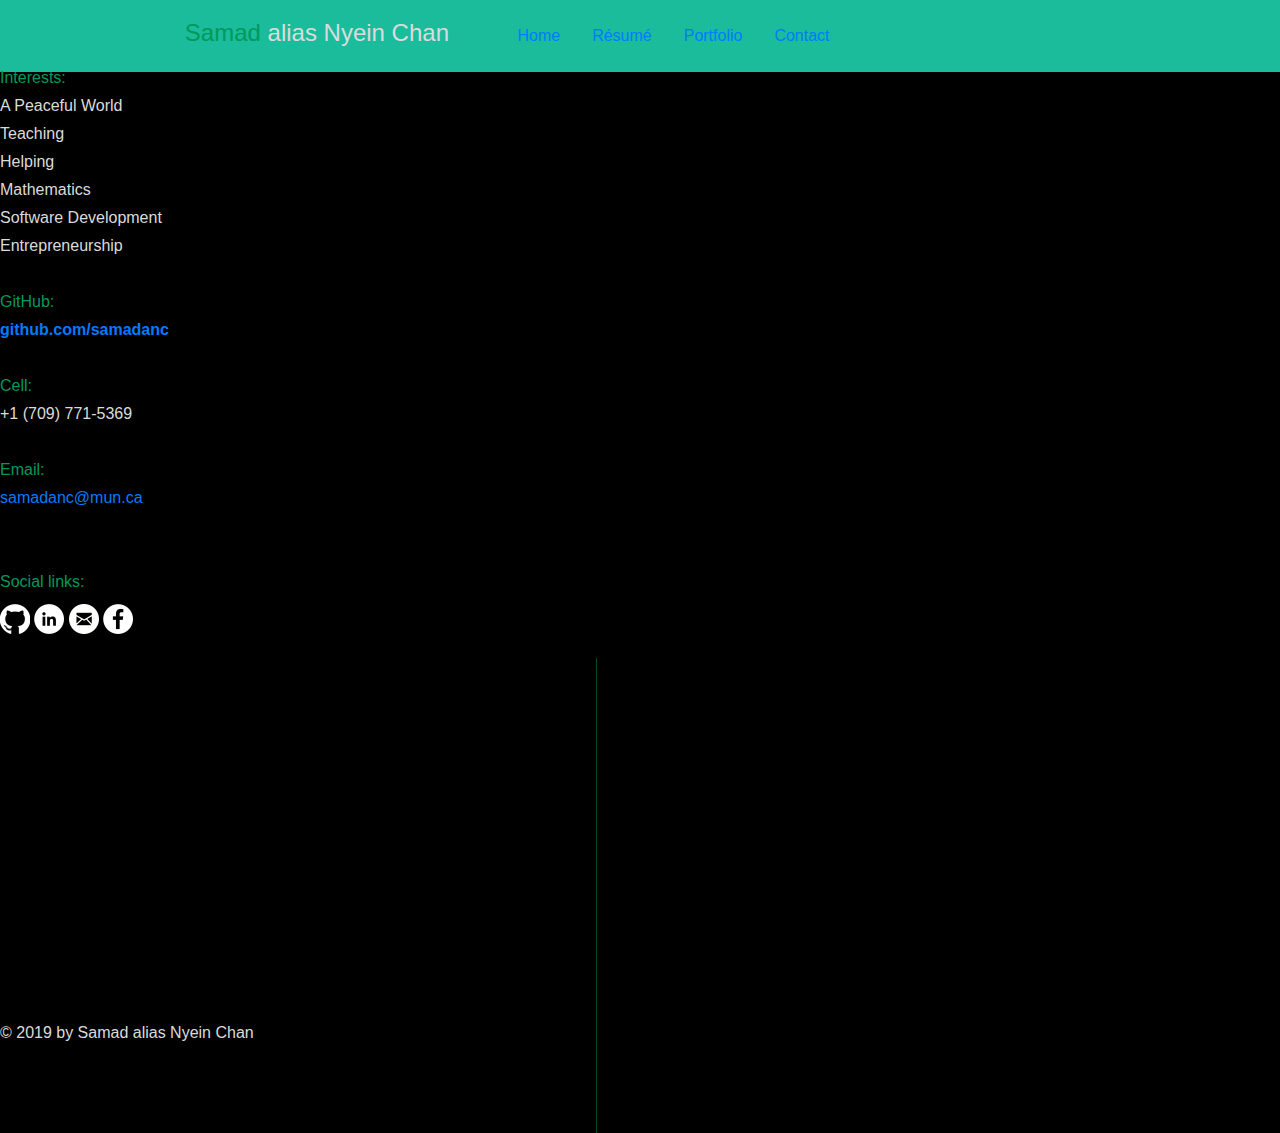
==== index.html @ d6e4c80e "added header and footer using jquery, made resume look cool" ====
<!doctype html>
<html lang="en">
<head>
<!-- Required meta tags -->
<meta charset="utf-8">
<meta name="viewport" content="width=device-width, initial-scale=1, shrink-to-fit=no">

<!-- Bootstrap CSS -->
<link rel="stylesheet" href="https://maxcdn.bootstrapcdn.com/bootstrap/4.0.0/css/bootstrap.min.css" integrity="sha384-Gn5384xqQ1aoWXA+058RXPxPg6fy4IWvTNh0E263XmFcJlSAwiGgFAW/dAiS6JXm" crossorigin="anonymous">

<link rel="stylesheet" type="text/css" href="css/main.css" />

<link rel="icon" type="image/ico/png" href="resources/images/favicon.png" />
<meta name="description" content="Samad alias Nyein Chan, Software Developer Portfolio">
<meta name="keywords" content="HTML,CSS,XML,JavaScript,Software,Developer,Samad,samadanc,portfolio,mun,cs,Java,Python,Nyein,Chan">
<meta name="author" content="Samad alias Nyein Chan">
<meta name="robots" content="index, nofollow" />

<!-- JQuery JavaScript -->
<script src="https://ajax.googleapis.com/ajax/libs/jquery/3.4.1/jquery.min.js"></script>

<script src="javascript/scripts.js"></script>

<title>Samad alias Nyein Chan</title>
</head>
<body>
	<div id="header"></div>
	<div class="index-tab-2 index-tab2-font">
		<p class="index-title-color">Interests:</p>
		<p class="body-color">A Peaceful World</p>
		<p class="body-color">Teaching</p>
		<p class="body-color">Helping</p>
		<p class="body-color">Mathematics</p>
		<p class="body-color">Software Development</p>
		<p class="body-color">Entrepreneurship</p>
		<p>&nbsp;</p>
		<p class="index-title-color">GitHub:</p>
		<p class="body-color bold-text"><a href="https://www.github.com/samadanc">﻿github.com/samadanc</a></p>
		<p>&nbsp;</p>
		<p class="index-title-color">﻿Cell:</p>
		<p class="body-color">+1&nbsp;(709) 771-5369</p>
		<p>&nbsp;</p>
		<p class="index-title-color">Email:</p>
		<p class="body-color"><a data-auto-recognition="true" data-content="samadanc@mun.ca" href="mailto:samadanc@mun.ca" data-type="mail">samadanc@mun.ca</a></p>
		<p>&nbsp;</p>
		<p>&nbsp;</p>
		<p class="index-title-color">Social links:</p>
		<p id="social-links"></p>
	</div>
	<div class="vertical-line-seperator"></div>
	
	<div id="footer"></div>
	<!-- Popper.js, then Bootstrap JS -->
	<script src="https://cdnjs.cloudflare.com/ajax/libs/popper.js/1.12.9/umd/popper.min.js" integrity="sha384-ApNbgh9B+Y1QKtv3Rn7W3mgPxhU9K/ScQsAP7hUibX39j7fakFPskvXusvfa0b4Q" crossorigin="anonymous"></script>
	<script src="https://maxcdn.bootstrapcdn.com/bootstrap/4.0.0/js/bootstrap.min.js" integrity="sha384-JZR6Spejh4U02d8jOt6vLEHfe/JQGiRRSQQxSfFWpi1MquVdAyjUar5+76PVCmYl" crossorigin="anonymous"></script>
</body>
</html>
---- css/main.css ----
/* Header/logo Title */
#header {
  padding: 1em;
  text-align: center;
  background: #1abc9c;
  .header-content {
    max-width: 80%;
    .header-name {
      color: #DBDBDB;
      font-size: 1.5em;
      .first-name {
        color: #00995B;
      }
    }
  }
}

/* Increase the font size of the heading */
.page-title {
  font-size: 3.4em;
  text-align: center;
  color: #00995B;
}

body {
  background-color: black;
}

.index-tab2-font {
    font-size: 1em;
    font-family: helvetica-w01-light, helvetica-w02-light, sans-serif;
	  line-height: 0.75em;
}

.index-title-color {
	color: #00995B;
}

.body-color {
	color: #DBDBDB;
}

.index-tab-2 {
	width: 16em;
	height: auto;
	min-height: 26.75em;
}

.bold-text {
	font-weight: bold;
}

.black-font {
  color: black;
}

.vertical-line-seperator {
  position: relative;
  margin: 24px 0px -112px 0;
  left: 596px;
  justify-self: start;
  align-self: start;
  display: block;
  border-left: 1px solid rgba(0, 77, 46, 1);
  height: 475px;
  width: 0px;
}

.social-link-img {
  width: 1.875em;
  height: 1.875em;
}

.pad-right {
  padding-right: var(--scale);
}

.pad-bottom {
  padding-bottom: var(--scale);
}
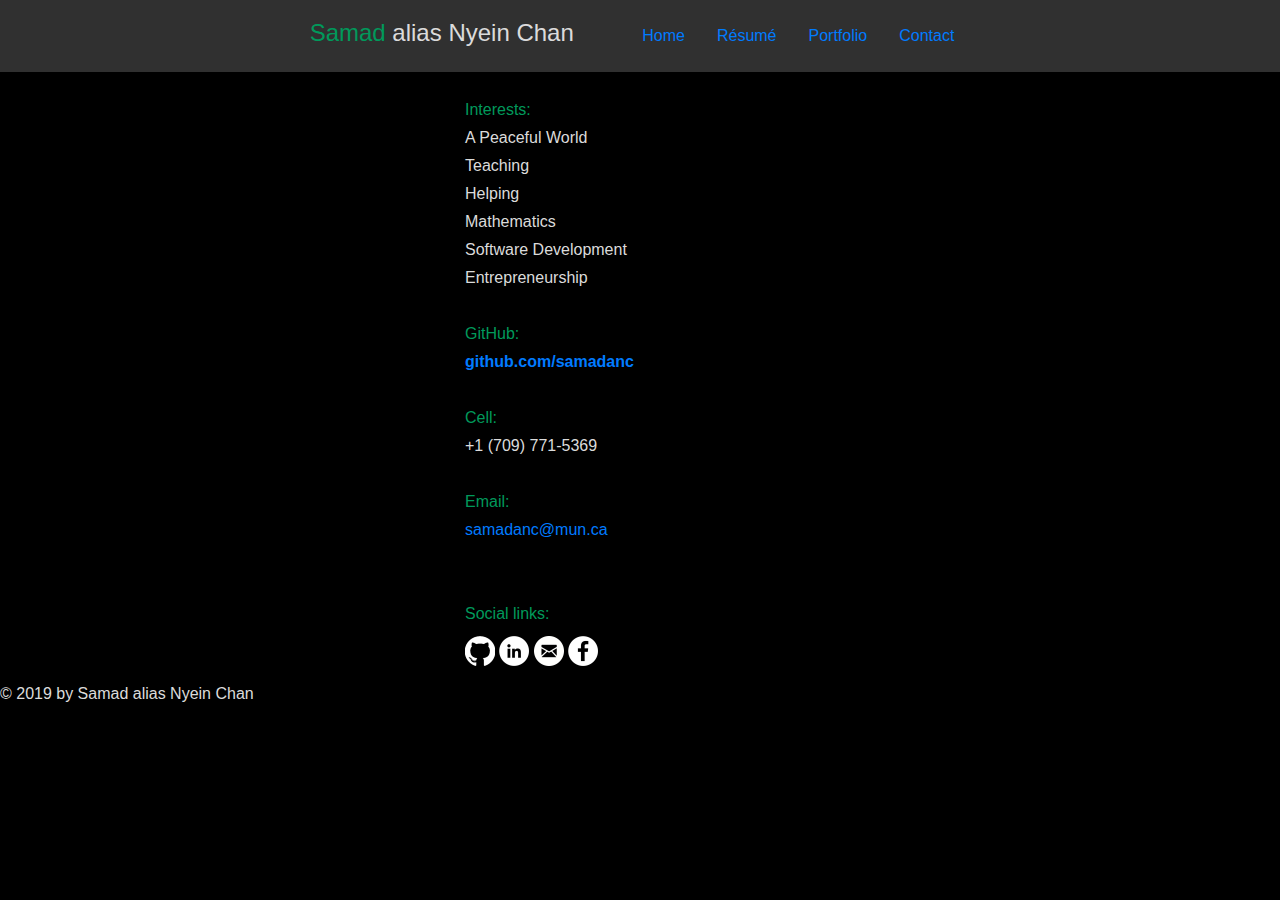
==== commit 7459e0be: "added better styling, realigned content on index" ====
--- a/index.html
+++ b/index.html
@@ -25,29 +25,41 @@
 </head>
 <body>
 	<div id="header"></div>
-	<div class="index-tab-2 index-tab2-font">
-		<p class="index-title-color">Interests:</p>
-		<p class="body-color">A Peaceful World</p>
-		<p class="body-color">Teaching</p>
-		<p class="body-color">Helping</p>
-		<p class="body-color">Mathematics</p>
-		<p class="body-color">Software Development</p>
-		<p class="body-color">Entrepreneurship</p>
-		<p>&nbsp;</p>
-		<p class="index-title-color">GitHub:</p>
-		<p class="body-color bold-text"><a href="https://www.github.com/samadanc">﻿github.com/samadanc</a></p>
-		<p>&nbsp;</p>
-		<p class="index-title-color">﻿Cell:</p>
-		<p class="body-color">+1&nbsp;(709) 771-5369</p>
-		<p>&nbsp;</p>
-		<p class="index-title-color">Email:</p>
-		<p class="body-color"><a data-auto-recognition="true" data-content="samadanc@mun.ca" href="mailto:samadanc@mun.ca" data-type="mail">samadanc@mun.ca</a></p>
-		<p>&nbsp;</p>
-		<p>&nbsp;</p>
-		<p class="index-title-color">Social links:</p>
-		<p id="social-links"></p>
+	<div class="container pad-top" style="--scale: 2em;">
+		<div class="row">
+			<div class="col-sm-4"></div>
+			<div class="index-tab-2 index-tab2-font d-inline-block col-sm-4">
+				<p class="index-title-color">Interests:</p>
+				<p class="body-color">A Peaceful World</p>
+				<p class="body-color">Teaching</p>
+				<p class="body-color">Helping</p>
+				<p class="body-color">Mathematics</p>
+				<p class="body-color">Software Development</p>
+				<p class="body-color">Entrepreneurship</p>
+				<p>&nbsp;</p>
+				<p class="index-title-color">GitHub:</p>
+				<p class="body-color bold-text"><a href="https://www.github.com/samadanc">﻿github.com/samadanc</a></p>
+				<p>&nbsp;</p>
+				<p class="index-title-color">﻿Cell:</p>
+				<p class="body-color">+1&nbsp;(709) 771-5369</p>
+				<p>&nbsp;</p>
+				<p class="index-title-color">Email:</p>
+				<p class="body-color"><a data-auto-recognition="true" data-content="samadanc@mun.ca" href="mailto:samadanc@mun.ca" data-type="mail">samadanc@mun.ca</a></p>
+				<p>&nbsp;</p>
+				<p>&nbsp;</p>
+				<p class="index-title-color">Social links:</p>
+				<p id="social-links"></p>
+			</div>
+			<div class="col-sm-4"></div>
+		</div>
 	</div>
-	<div class="vertical-line-seperator"></div>
+	<!-- <div class="my-picture d-inline-block">
+		<a href="#" class="previous round">&#8249;</a>
+		<img class="my-picture" title="me." src="resources/images/my-picture.jpg"></img>
+		<a href="#" class="next round">&#8250;</a>
+	</div> -->
+	
+	<!-- <div class="vertical-line-seperator"></div> -->
 	
 	<div id="footer"></div>
 	<!-- Popper.js, then Bootstrap JS -->
--- a/css/main.css
+++ b/css/main.css
@@ -1,18 +1,21 @@
-/* Header/logo Title */
+/* Header CRUD*/
 #header {
   padding: 1em;
   text-align: center;
-  background: #1abc9c;
-  .header-content {
-    max-width: 80%;
-    .header-name {
-      color: #DBDBDB;
-      font-size: 1.5em;
-      .first-name {
-        color: #00995B;
-      }
-    }
-  }
+  background: #303030;
+}
+
+.header-content {
+  max-width: 100%;
+}
+
+.header-name {
+  color: #DBDBDB;
+  font-size: 1.5em;
+}
+
+.first-name {
+  color: #00995B;
 }
 
 /* Increase the font size of the heading */
@@ -24,6 +27,11 @@
 
 body {
   background-color: black;
+}
+
+.my-picture {
+  width: 18em;
+  height: auto;
 }
 
 .index-tab2-font {
@@ -77,4 +85,8 @@
 
 .pad-bottom {
   padding-bottom: var(--scale);
+}
+
+.pad-top {
+  padding-top: var(--scale);
 }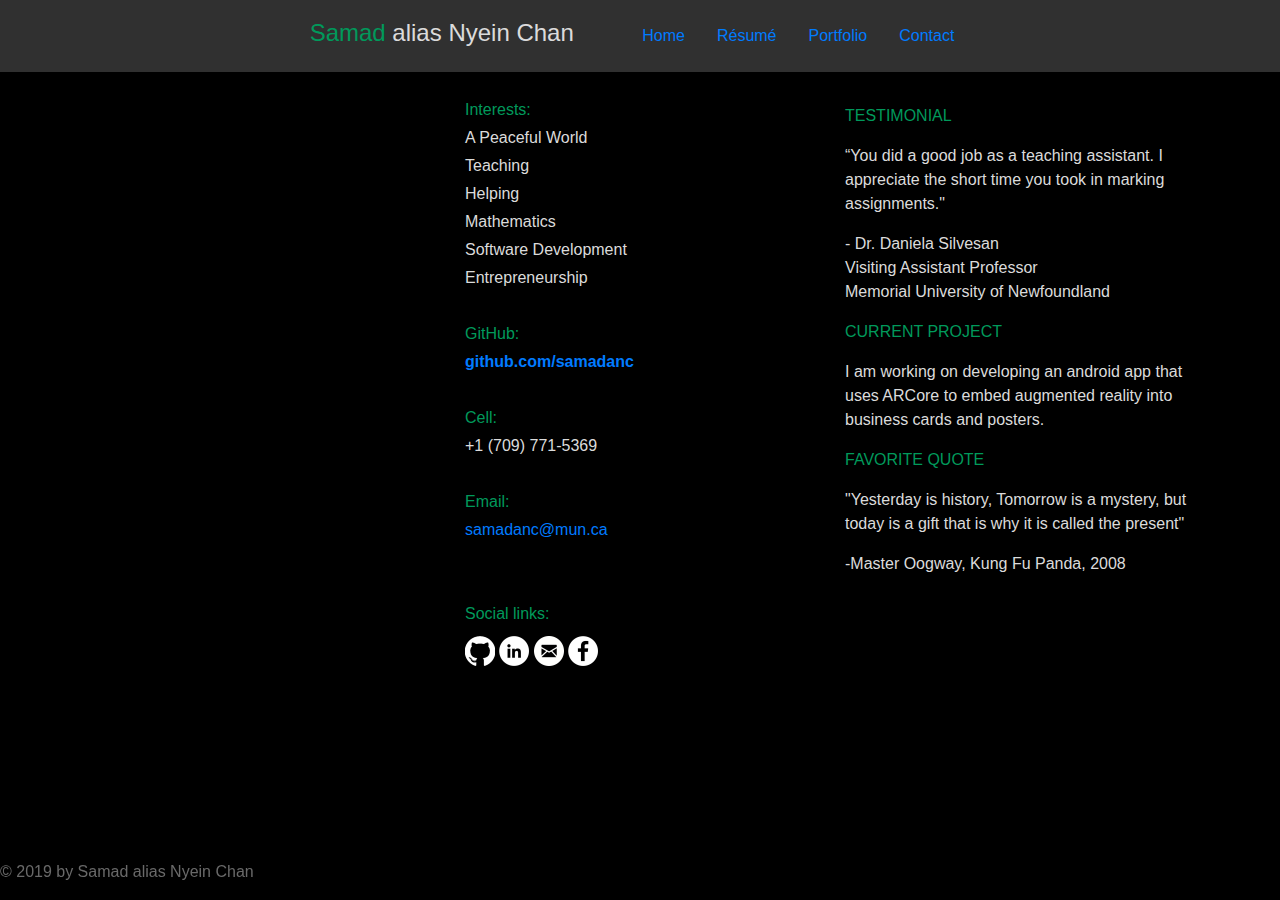
==== commit 3c752ee2: "fixed social links, added more content to index" ====
--- a/index.html
+++ b/index.html
@@ -27,7 +27,9 @@
 	<div id="header"></div>
 	<div class="container pad-top" style="--scale: 2em;">
 		<div class="row">
-			<div class="col-sm-4"></div>
+			<div class="col-sm-4 text-center">
+				<!-- <img class="my-picture" title="me." src="resources/images/my-picture-2.png"></img> -->
+			</div>
 			<div class="index-tab-2 index-tab2-font d-inline-block col-sm-4">
 				<p class="index-title-color">Interests:</p>
 				<p class="body-color">A Peaceful World</p>
@@ -50,7 +52,36 @@
 				<p class="index-title-color">Social links:</p>
 				<p id="social-links"></p>
 			</div>
-			<div class="col-sm-4"></div>
+			<div class="col-sm-4">
+				<div class="container">
+					<div class="row index-testimonial">
+						<p class="index-title-color">TESTIMONIAL</p>
+						<p class="body-color">
+							“You did a good job as a teaching assistant. I appreciate the short time you took in marking assignments."
+						</p>
+						<p class="body-color">
+							- Dr. Daniela Silvesan <br />
+							Visiting Assistant Professor <br />
+							Memorial University of Newfoundland
+						</p>
+					</div>
+					<div class="row index-current-project">
+						<p class="index-title-color">CURRENT PROJECT</p>
+						<p class="body-color">
+							I am working on developing an android app that uses ARCore to embed augmented reality into business cards and posters.
+						</p>
+					</div>
+					<div class="row index-favorite-quote">
+						<p class="index-title-color">FAVORITE QUOTE</p>
+						<p class="body-color">
+							"Yesterday is history, Tomorrow is a mystery, but today is a gift that is why it is called the present"
+						</p>
+						<p class="body-color">
+							-Master Oogway, Kung Fu Panda, 2008
+						</p>
+					</div>
+				</div>
+			</div>
 		</div>
 	</div>
 	<!-- <div class="my-picture d-inline-block">
--- a/css/main.css
+++ b/css/main.css
@@ -30,13 +30,14 @@
 }
 
 .my-picture {
-  width: 18em;
+  width: 14em;
   height: auto;
+  align-items: center;
 }
 
 .index-tab2-font {
     font-size: 1em;
-    font-family: helvetica-w01-light, helvetica-w02-light, sans-serif;
+    font-family: sans-serif;
 	  line-height: 0.75em;
 }
 
@@ -48,18 +49,8 @@
 	color: #DBDBDB;
 }
 
-.index-tab-2 {
-	width: 16em;
-	height: auto;
-	min-height: 26.75em;
-}
-
 .bold-text {
 	font-weight: bold;
-}
-
-.black-font {
-  color: black;
 }
 
 .vertical-line-seperator {
@@ -72,6 +63,10 @@
   border-left: 1px solid rgba(0, 77, 46, 1);
   height: 475px;
   width: 0px;
+}
+
+.social-link:hover {
+  text-decoration: none;
 }
 
 .social-link-img {
@@ -89,4 +84,14 @@
 
 .pad-top {
   padding-top: var(--scale);
+}
+
+/* Footer CRUD */
+
+#footer {
+  position: fixed;
+  left: 0;
+  bottom: 0;
+  width: 100%;
+  color: #696969;
 }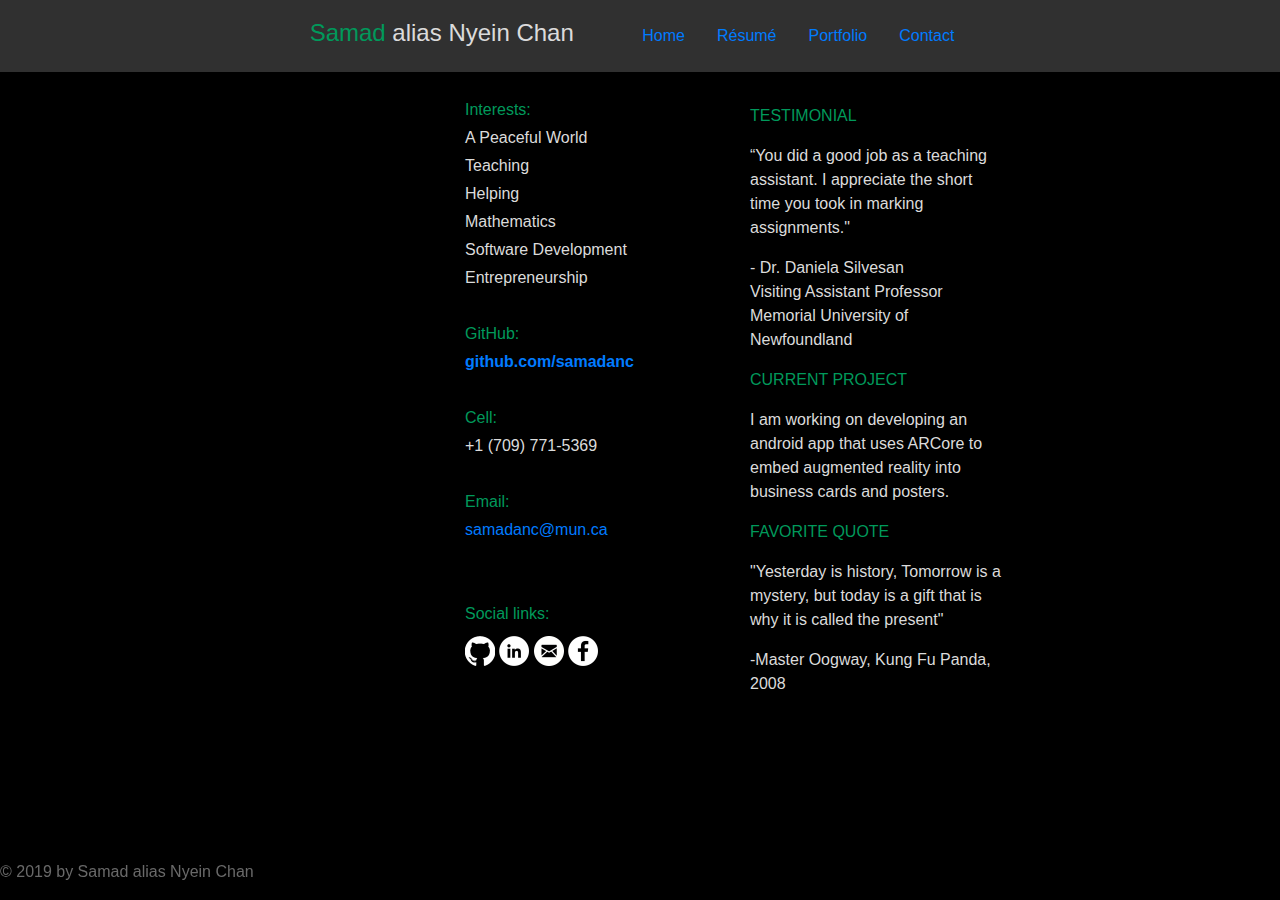
==== commit b38e0378: "added content to portfoio" ====
--- a/index.html
+++ b/index.html
@@ -27,10 +27,11 @@
 	<div id="header"></div>
 	<div class="container pad-top" style="--scale: 2em;">
 		<div class="row">
-			<div class="col-sm-4 text-center">
+			<div class="col-sm-2"></div>
+			<div class="col-sm-2 text-center">
 				<!-- <img class="my-picture" title="me." src="resources/images/my-picture-2.png"></img> -->
 			</div>
-			<div class="index-tab-2 index-tab2-font d-inline-block col-sm-4">
+			<div class="index-tab-2 index-tab2-font d-inline-block col-sm-3">
 				<p class="index-title-color">Interests:</p>
 				<p class="body-color">A Peaceful World</p>
 				<p class="body-color">Teaching</p>
@@ -52,7 +53,7 @@
 				<p class="index-title-color">Social links:</p>
 				<p id="social-links"></p>
 			</div>
-			<div class="col-sm-4">
+			<div class="col-sm-3">
 				<div class="container">
 					<div class="row index-testimonial">
 						<p class="index-title-color">TESTIMONIAL</p>
@@ -82,6 +83,7 @@
 					</div>
 				</div>
 			</div>
+			<div class="col-sm-2"></div>
 		</div>
 	</div>
 	<!-- <div class="my-picture d-inline-block">
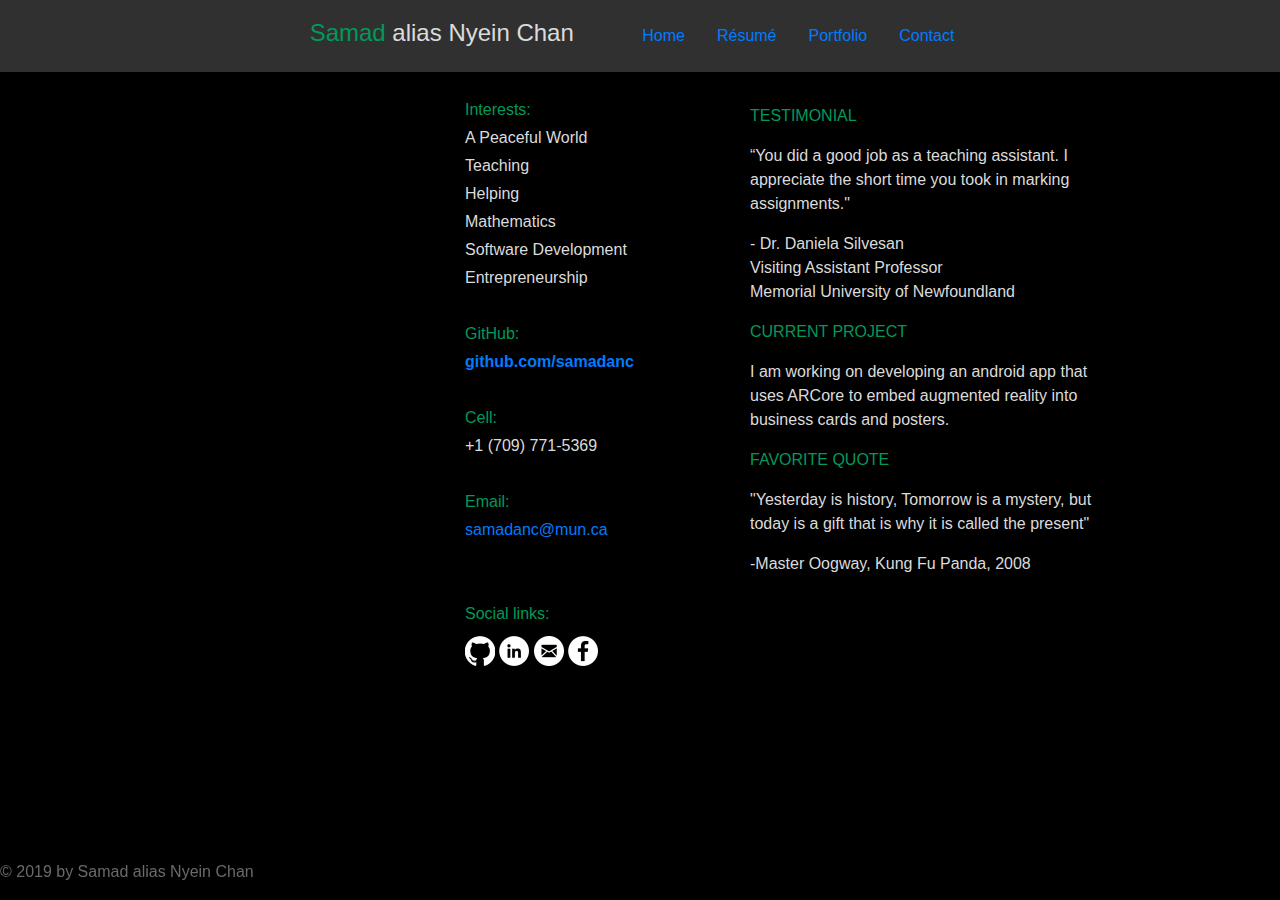
==== commit 0bc532b1: "added content to contacts. css cleanup. And that's all I can remember :)" ====
--- a/index.html
+++ b/index.html
@@ -27,8 +27,8 @@
 	<div id="header"></div>
 	<div class="container pad-top" style="--scale: 2em;">
 		<div class="row">
-			<div class="col-sm-2"></div>
-			<div class="col-sm-2 text-center">
+			<div class="col-sm-1"></div>
+			<div class="col-sm-3 text-center">
 				<!-- <img class="my-picture" title="me." src="resources/images/my-picture-2.png"></img> -->
 			</div>
 			<div class="index-tab-2 index-tab2-font d-inline-block col-sm-3">
@@ -51,9 +51,9 @@
 				<p>&nbsp;</p>
 				<p>&nbsp;</p>
 				<p class="index-title-color">Social links:</p>
-				<p id="social-links"></p>
+				<div id="social-links"></div>
 			</div>
-			<div class="col-sm-3">
+			<div class="col-sm-4">
 				<div class="container">
 					<div class="row index-testimonial">
 						<p class="index-title-color">TESTIMONIAL</p>
@@ -83,7 +83,7 @@
 					</div>
 				</div>
 			</div>
-			<div class="col-sm-2"></div>
+			<div class="col-sm-1"></div>
 		</div>
 	</div>
 	<!-- <div class="my-picture d-inline-block">
--- a/css/main.css
+++ b/css/main.css
@@ -1,8 +1,21 @@
+/* Root CRUD */
+:root {
+  --body-color: #DBDBDB;
+  --brand-color: #00995B;
+  --muted-color: #696969;
+  --header-bg-color: #303030;
+  --body-bg-color: black;
+}
+
 /* Header CRUD*/
 #header {
   padding: 1em;
   text-align: center;
-  background: #303030;
+  background: var(--header-bg-color);
+}
+
+.nav-item {
+  display: block;
 }
 
 .header-content {
@@ -10,23 +23,23 @@
 }
 
 .header-name {
-  color: #DBDBDB;
+  color: var(--body-color);
   font-size: 1.5em;
 }
 
 .first-name {
-  color: #00995B;
+  color: var(--brand-color);
 }
 
 /* Increase the font size of the heading */
 .page-title {
   font-size: 3.4em;
   text-align: center;
-  color: #00995B;
+  color: var(--brand-color);
 }
 
 body {
-  background-color: black;
+  background-color: var(--body-bg-color);
 }
 
 .my-picture {
@@ -42,11 +55,11 @@
 }
 
 .index-title-color {
-	color: #00995B;
+	color: var(--brand-color);
 }
 
 .body-color {
-	color: #DBDBDB;
+	color: var(--body-color);
 }
 
 .bold-text {
@@ -86,6 +99,14 @@
   padding-top: var(--scale);
 }
 
+.form-control {
+  color: var(--body-color);
+}
+
+.form-control:focus {
+  color: var(--body-color);
+}
+
 /* Footer CRUD */
 
 #footer {
@@ -93,5 +114,5 @@
   left: 0;
   bottom: 0;
   width: 100%;
-  color: #696969;
+  color: var(--muted-color);
 }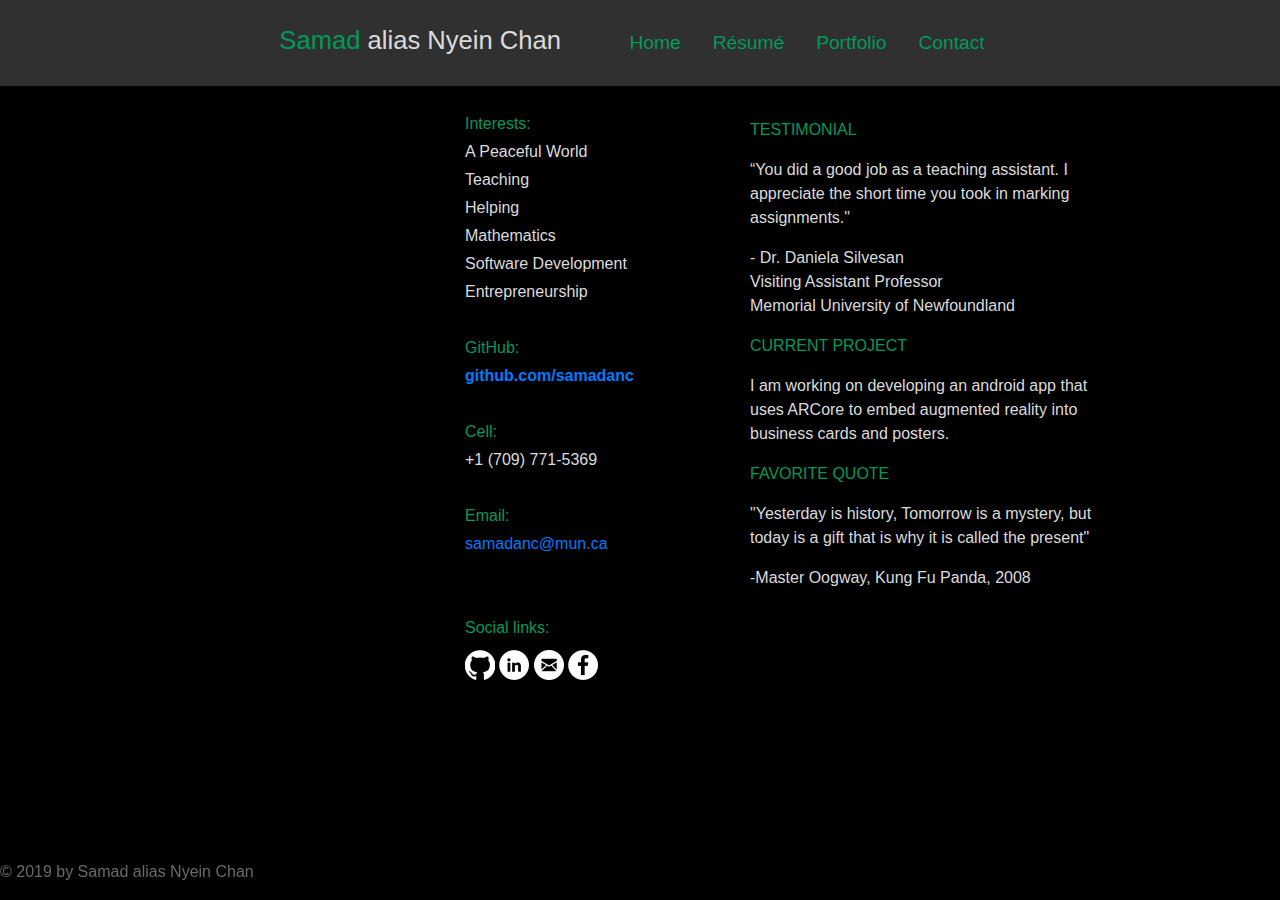
==== commit 3ecee370: "don't know what I did" ====
--- a/index.html
+++ b/index.html
@@ -1,27 +1,27 @@
 <!doctype html>
 <html lang="en">
 <head>
-<!-- Required meta tags -->
-<meta charset="utf-8">
-<meta name="viewport" content="width=device-width, initial-scale=1, shrink-to-fit=no">
+	<!-- Required meta tags -->
+	<meta charset="utf-8">
+	<meta name="viewport" content="width=device-width, initial-scale=1, shrink-to-fit=no">
 
-<!-- Bootstrap CSS -->
-<link rel="stylesheet" href="https://maxcdn.bootstrapcdn.com/bootstrap/4.0.0/css/bootstrap.min.css" integrity="sha384-Gn5384xqQ1aoWXA+058RXPxPg6fy4IWvTNh0E263XmFcJlSAwiGgFAW/dAiS6JXm" crossorigin="anonymous">
+	<!-- Bootstrap CSS -->
+	<link rel="stylesheet" href="https://maxcdn.bootstrapcdn.com/bootstrap/4.0.0/css/bootstrap.min.css" integrity="sha384-Gn5384xqQ1aoWXA+058RXPxPg6fy4IWvTNh0E263XmFcJlSAwiGgFAW/dAiS6JXm" crossorigin="anonymous">
 
-<link rel="stylesheet" type="text/css" href="css/main.css" />
+	<link rel="stylesheet" type="text/css" href="css/main.css" />
 
-<link rel="icon" type="image/ico/png" href="resources/images/favicon.png" />
-<meta name="description" content="Samad alias Nyein Chan, Software Developer Portfolio">
-<meta name="keywords" content="HTML,CSS,XML,JavaScript,Software,Developer,Samad,samadanc,portfolio,mun,cs,Java,Python,Nyein,Chan">
-<meta name="author" content="Samad alias Nyein Chan">
-<meta name="robots" content="index, nofollow" />
+	<link rel="icon" type="image/ico/png" href="resources/images/favicon.png" />
+	<meta name="description" content="Samad alias Nyein Chan, Software Developer Portfolio">
+	<meta name="keywords" content="HTML,CSS,XML,JavaScript,Software,Developer,Samad,samadanc,portfolio,mun,cs,Java,Python,Nyein,Chan">
+	<meta name="author" content="Samad alias Nyein Chan">
+	<meta name="robots" content="index, nofollow" />
 
-<!-- JQuery JavaScript -->
-<script src="https://ajax.googleapis.com/ajax/libs/jquery/3.4.1/jquery.min.js"></script>
+	<!-- JQuery JavaScript -->
+	<script src="https://ajax.googleapis.com/ajax/libs/jquery/3.4.1/jquery.min.js"></script>
 
-<script src="javascript/scripts.js"></script>
+	<script src="javascript/scripts.js"></script>
 
-<title>Samad alias Nyein Chan</title>
+	<title>Samad alias Nyein Chan</title>
 </head>
 <body>
 	<div id="header"></div>
--- a/css/main.css
+++ b/css/main.css
@@ -2,6 +2,7 @@
 :root {
   --body-color: #DBDBDB;
   --brand-color: #00995B;
+  --dark-brand-color: #007848;
   --muted-color: #696969;
   --header-bg-color: #303030;
   --body-bg-color: black;
@@ -9,13 +10,23 @@
 
 /* Header CRUD*/
 #header {
-  padding: 1em;
+  padding: 1.3em;
   text-align: center;
   background: var(--header-bg-color);
 }
 
 .nav-item {
   display: block;
+  font-size: 1.2em;
+}
+
+.brand-link {
+  color: var(--brand-color);  
+}
+
+.brand-link:hover {
+  text-decoration: none;
+  color: var(--dark-brand-color);
 }
 
 .header-content {
@@ -24,7 +35,7 @@
 
 .header-name {
   color: var(--body-color);
-  font-size: 1.5em;
+  font-size: 1.6em;
 }
 
 .first-name {
@@ -33,7 +44,7 @@
 
 /* Increase the font size of the heading */
 .page-title {
-  font-size: 3.4em;
+  font-size: 2.7em;
   text-align: center;
   color: var(--brand-color);
 }
@@ -66,6 +77,17 @@
 	font-weight: bold;
 }
 
+.brand-btn {
+  color: var(--body-color);
+  background-color: var(--brand-color);
+}
+
+.brand-btn:hover {
+  color: var(--brand-color);
+  background-color: var(--body-color);
+  border-color: var(--brand-color);
+}
+
 .vertical-line-seperator {
   position: relative;
   margin: 24px 0px -112px 0;
@@ -87,6 +109,10 @@
   height: 1.875em;
 }
 
+.pad-left {
+  padding-left: var(--scale);
+}
+
 .pad-right {
   padding-right: var(--scale);
 }
@@ -97,6 +123,10 @@
 
 .pad-top {
   padding-top: var(--scale);
+}
+
+.pad-all {
+  padding: var(--scale);
 }
 
 .form-control {
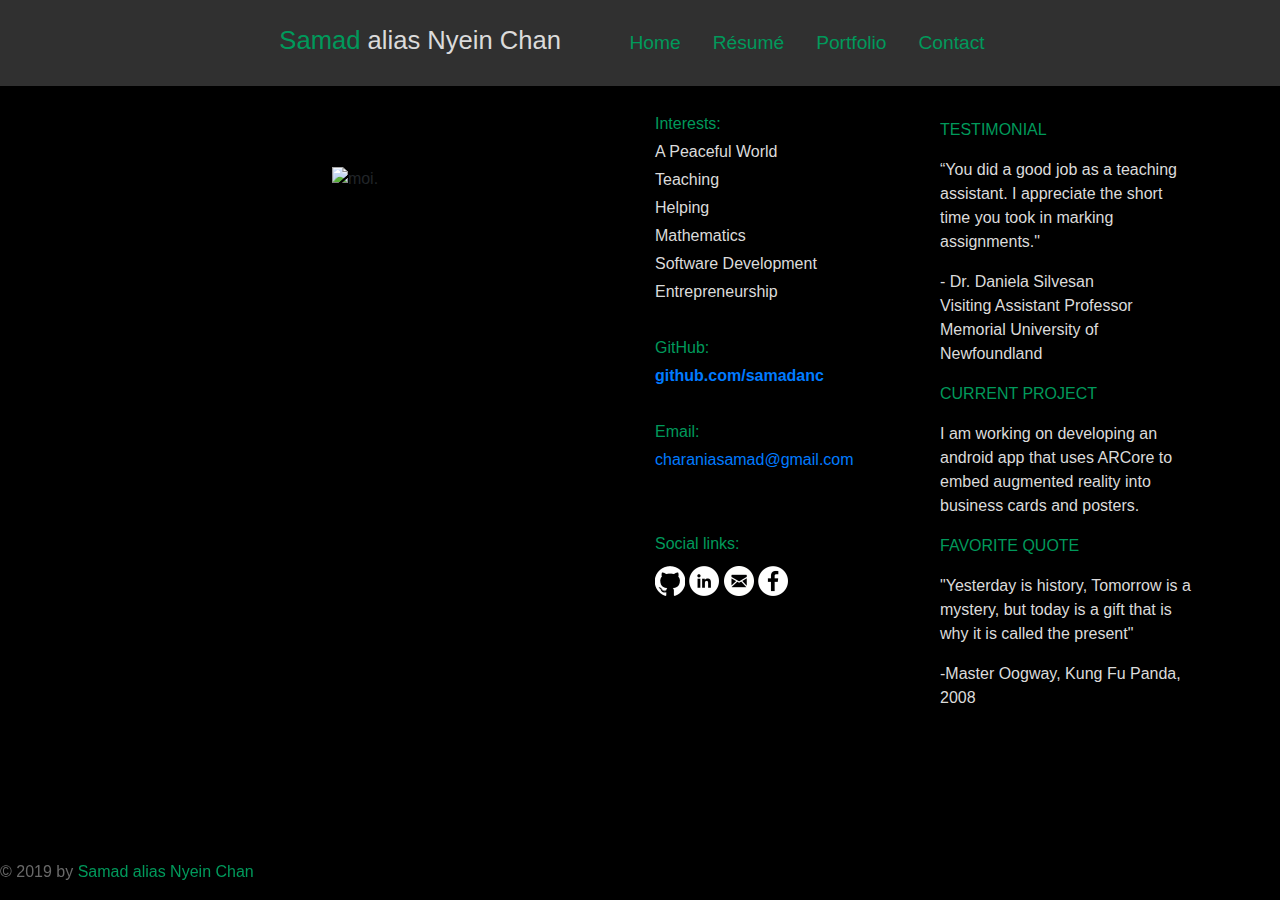
==== commit 4e7dfba4: "added css animation. added contact capability. added picture." ====
--- a/index.html
+++ b/index.html
@@ -7,6 +7,8 @@
 
 	<!-- Bootstrap CSS -->
 	<link rel="stylesheet" href="https://maxcdn.bootstrapcdn.com/bootstrap/4.0.0/css/bootstrap.min.css" integrity="sha384-Gn5384xqQ1aoWXA+058RXPxPg6fy4IWvTNh0E263XmFcJlSAwiGgFAW/dAiS6JXm" crossorigin="anonymous">
+	<!-- Animate CSS -->
+	<link rel="stylesheet" href="https://cdnjs.cloudflare.com/ajax/libs/animate.css/4.1.1/animate.min.css"/>
 
 	<link rel="stylesheet" type="text/css" href="css/main.css" />
 
@@ -27,11 +29,12 @@
 	<div id="header"></div>
 	<div class="container pad-top" style="--scale: 2em;">
 		<div class="row">
-			<div class="col-sm-1"></div>
-			<div class="col-sm-3 text-center">
-				<!-- <img class="my-picture" title="me." src="resources/images/my-picture-2.png"></img> -->
+			<div class="col-sm-6 text-center">
+				<br>
+				<br>
+				<img class="animate__animated animate__backInLeft my-picture" title="moi." src="resources/images/my-picture-3.jpg" />
 			</div>
-			<div class="index-tab-2 index-tab2-font d-inline-block col-sm-3">
+			<div class="animate__animated animate__backInRight index-tab-2 index-tab2-font d-inline-block col-sm-3">
 				<p class="index-title-color">Interests:</p>
 				<p class="body-color">A Peaceful World</p>
 				<p class="body-color">Teaching</p>
@@ -43,17 +46,14 @@
 				<p class="index-title-color">GitHub:</p>
 				<p class="body-color bold-text"><a href="https://www.github.com/samadanc">﻿github.com/samadanc</a></p>
 				<p>&nbsp;</p>
-				<p class="index-title-color">﻿Cell:</p>
-				<p class="body-color">+1&nbsp;(709) 771-5369</p>
-				<p>&nbsp;</p>
 				<p class="index-title-color">Email:</p>
-				<p class="body-color"><a data-auto-recognition="true" data-content="samadanc@mun.ca" href="mailto:samadanc@mun.ca" data-type="mail">samadanc@mun.ca</a></p>
+				<p class="body-color"><a data-auto-recognition="true" data-content="charaniasamad@gmail.com" href="mailto:charaniasamad@gmail.com" data-type="mail">charaniasamad@gmail.com</a></p>
 				<p>&nbsp;</p>
 				<p>&nbsp;</p>
 				<p class="index-title-color">Social links:</p>
 				<div id="social-links"></div>
 			</div>
-			<div class="col-sm-4">
+			<div class="animate__animated animate__backInRight col-sm-3">
 				<div class="container">
 					<div class="row index-testimonial">
 						<p class="index-title-color">TESTIMONIAL</p>
@@ -83,7 +83,6 @@
 					</div>
 				</div>
 			</div>
-			<div class="col-sm-1"></div>
 		</div>
 	</div>
 	<!-- <div class="my-picture d-inline-block">
@@ -94,7 +93,7 @@
 	
 	<!-- <div class="vertical-line-seperator"></div> -->
 	
-	<div id="footer"></div>
+	<div id="footer" class="animate__animated animate__backInUp"></div>
 	<!-- Popper.js, then Bootstrap JS -->
 	<script src="https://cdnjs.cloudflare.com/ajax/libs/popper.js/1.12.9/umd/popper.min.js" integrity="sha384-ApNbgh9B+Y1QKtv3Rn7W3mgPxhU9K/ScQsAP7hUibX39j7fakFPskvXusvfa0b4Q" crossorigin="anonymous"></script>
 	<script src="https://maxcdn.bootstrapcdn.com/bootstrap/4.0.0/js/bootstrap.min.js" integrity="sha384-JZR6Spejh4U02d8jOt6vLEHfe/JQGiRRSQQxSfFWpi1MquVdAyjUar5+76PVCmYl" crossorigin="anonymous"></script>
--- a/css/main.css
+++ b/css/main.css
@@ -54,7 +54,7 @@
 }
 
 .my-picture {
-  width: 14em;
+  width: 100%;
   height: auto;
   align-items: center;
 }
@@ -71,6 +71,10 @@
 
 .body-color {
 	color: var(--body-color);
+}
+
+.portfolio-row {
+  display: flex;
 }
 
 .bold-text {
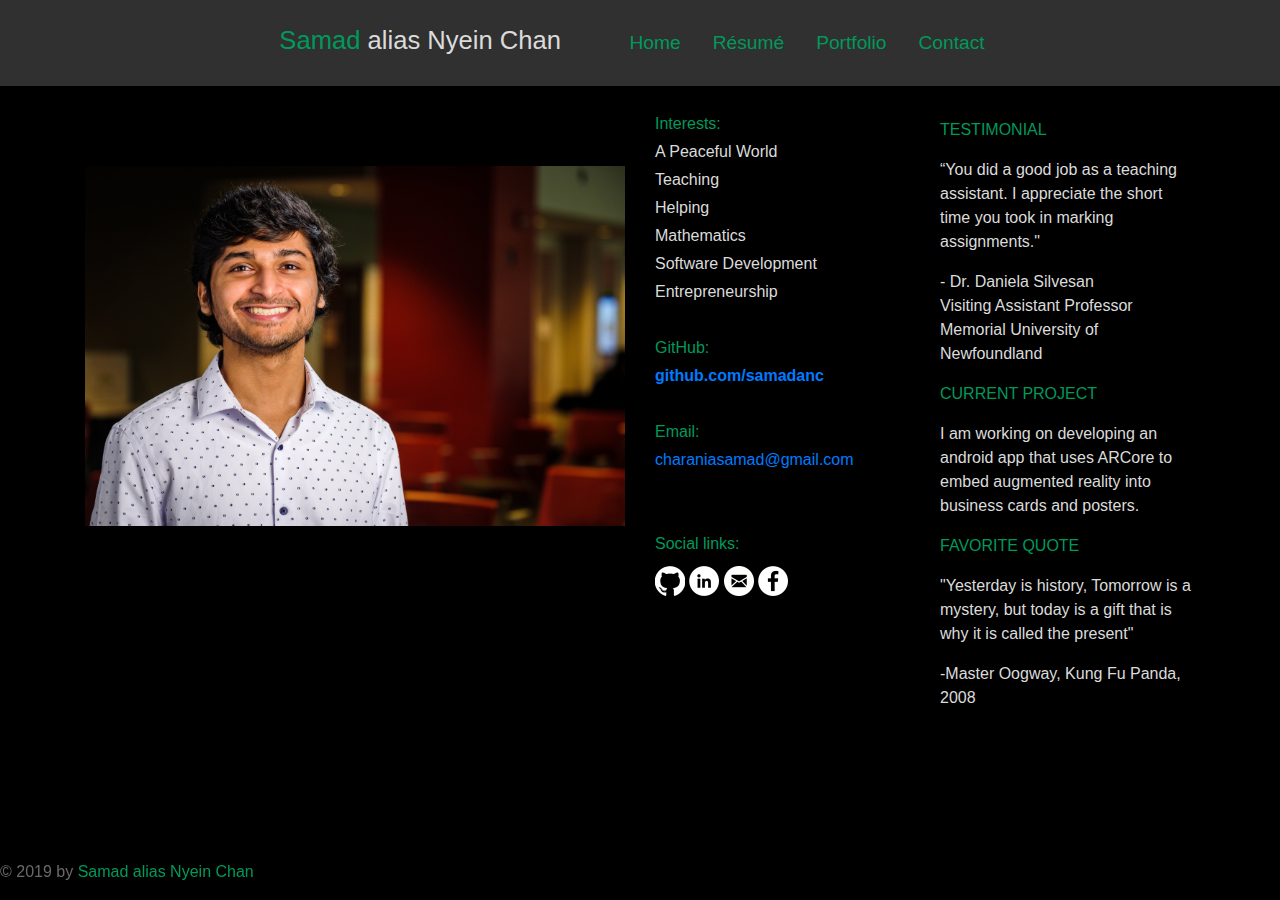
==== commit 044e380b: "added css animation to contact page added compressed picture for speed" ====
--- a/index.html
+++ b/index.html
@@ -32,7 +32,7 @@
 			<div class="col-sm-6 text-center">
 				<br>
 				<br>
-				<img class="animate__animated animate__backInLeft my-picture" title="moi." src="resources/images/my-picture-3.jpg" />
+				<img class="animate__animated animate__backInLeft my-picture" title="moi." src="resources/images/compressed.jpg" />
 			</div>
 			<div class="animate__animated animate__backInRight index-tab-2 index-tab2-font d-inline-block col-sm-3">
 				<p class="index-title-color">Interests:</p>
